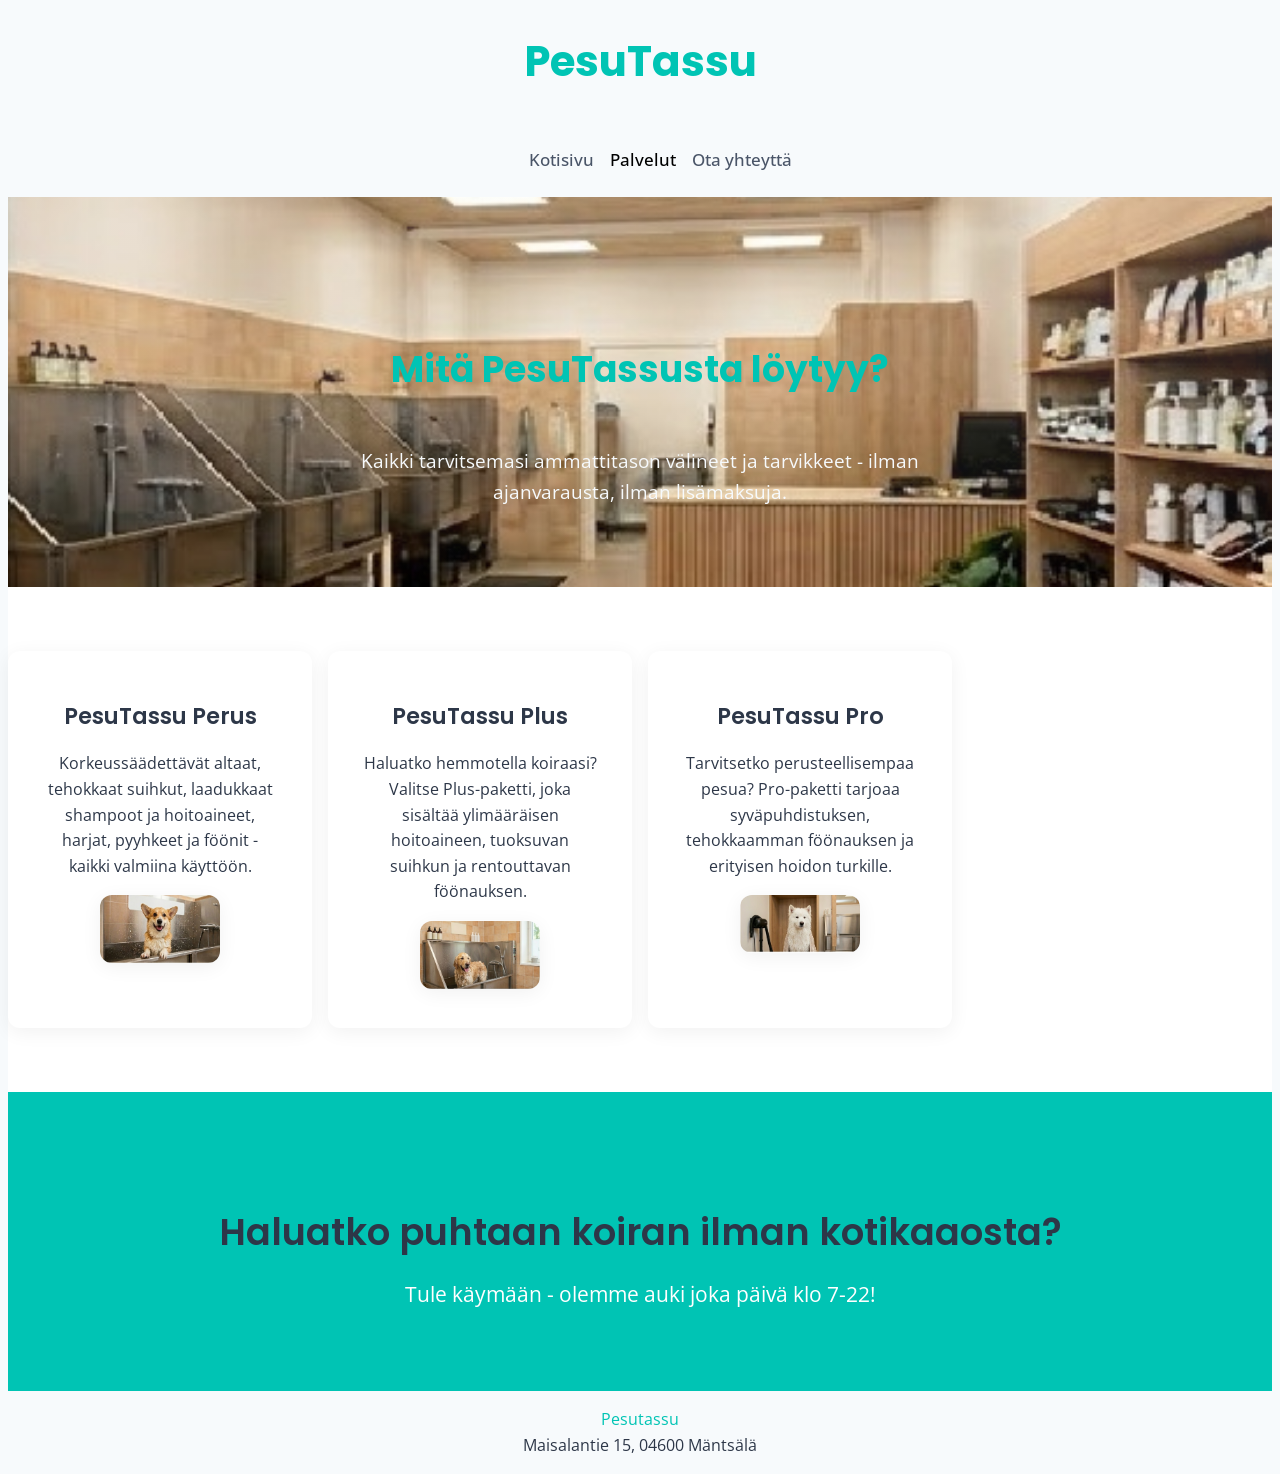
==== palvelut.html @ 4fed0d5c "Add files via upload" ====
<!DOCTYPE html>
<html lang="fi">

<head>

    <title>PesuTassu</title> 

  <meta name="viewport" content="width=device-width, initial-scale=1">  
  <meta charset="UTF-8">
  <meta name="author" content="Topi">
  <!-- lisää meta-elementtejä -->
<link rel="preconnect" href="https://fonts.googleapis.com">
  <link rel="preconnect" href="https://fonts.gstatic.com" crossorigin>
  <link href="https://fonts.googleapis.com/css2?family=Poppins:wght@500;600;700&family=Open+Sans:wght@400;500;600&display=swap" rel="stylesheet">

  <link href="tyyli.css" rel="stylesheet" type="text/css">


</head>

<body>

  <header>

  <h1>PesuTassu</h1>

  <nav class="topnav">
<ul>
  <li><a href="index.html" >Kotisivu</a></li> 
  <li><a href="palvelut.html" class="active">Palvelut</a></li> 
  <li><a href="yhteystiedot.html" >Ota yhteyttä</a></li>
</ul>
  </nav>
  
  </header>

<main> 

  <div class="pesulakuva">
    <div class="container">
      <h4>Mitä Pesu&shyTassusta löytyy?</h4>
      <p>Kaikki tarvitsemasi ammattitason välineet ja tarvikkeet - ilman ajanvarausta, ilman lisämaksuja.</p>
    </div>
  </div>

<section class="features">
   
      
      <div class="feature-grid">
        <div class="feature-card">
          <h3>PesuTassu Perus </h3> 
          <p>Korkeussäädettävät altaat, tehokkaat suihkut, laadukkaat shampoot ja hoitoaineet, harjat, pyyhkeet ja föönit - kaikki valmiina käyttöön.</p>
        <img src="kuvat/koirapesulla.jpg" alt="koira pesualtaassa" class="pesukuva">
        </div>
        <div class="feature-card">
          <h3> Pesu&shyTassu Plus</h3>
          <p>Haluatko hemmotella koiraasi? Valitse Plus-paketti, joka sisältää ylimääräisen hoitoaineen, tuoksuvan suihkun ja rentouttavan föönauksen.</p>
          <img src="kuvat/koirapesulla2.jpg" alt="koira pesualtaassa" class="pesukuva">  
        </div>
        <div class="feature-card">
          <h3> Pesu&shyTassu Pro</h3>
          <p>Tarvitsetko perusteellisempaa pesua? Pro-paketti tarjoaa syväpuhdistuksen, tehokkaamman föönauksen ja erityisen hoidon turkille.</p>
          <img src="kuvat/koirakuivaus.jpg" alt="koira pesualtaassa" class="pesukuva">  
        </div>
        
      </div>
    </div>
  </section>
      

<section class="banneri">
   <div class="container">
      <h2>Haluatko puhtaan koiran ilman kotikaaosta?</h2>
      <p>Tule käymään - olemme auki joka päivä klo 7-22!</p>
    </div>
</section>

  <footer>
  <p><span class="korostus">Pesutassu</span><br>
Maisalantie 15, 04600 Mäntsälä<br>
  </footer>


</main>

</body>

</html>
---- tyyli.css ----
:root {
  --primary: #00c4b4;            
  --dark:    #2d3748;
  --gray:    #4a5568;
  --light:   #f7fafc;
  --white:   #ffffff;
  --black:  #000000;
}

header, footer {text-align: center;}

.korostus {
  color: var(--primary);
}

.topnav ul {
  list-style: none;
  display: flex;
  flex-wrap: wrap;
  gap: 1rem 1rem;
  justify-content: center;
}

.topnav {
  color: var(--gray);
  text-decoration: none;
  font-weight: 500;
  font-size: 1.05rem;
  padding: 0.4rem 0;
  
}

.container {
  max-width: 1200px;
  margin: 0 auto;
  padding: 0 1.5rem;
  
}



/* fontit */
body {
  font-family: 'Open Sans', system-ui, sans-serif;
  color: var(--dark);
  background: var(--light);
  line-height: 1.6;
}

h1 {
  font-family: 'Poppins', sans-serif;
  font-weight: 700;
  color: var(--primary);
  font-size: 42px;
}

h2, h3 {
  font-family: 'Poppins', sans-serif;
  font-weight: 600;
  color: var(--dark);
}

h4 {
  font-family: 'Poppins', sans-serif;
  font-weight: 700;
  color: var(--primary);
  font-size: 36px;
}

/* kotisivu */

/* kansikuva */

.kansi {
  background: linear-gradient(rgba(248, 247, 247, 0.199), rgba(247, 248, 248, 0)),
              url(kuvat/kansikuva.jpg) center/100% auto no-repeat;
  text-align: center;
  padding: 6rem 1rem 5rem;
  color: var(--dark);
  background-position: center;
  background-size: cover;
  background-repeat: no-repeat;
}

.kansi h1 {
  font-size: 2.5rem;
  margin-bottom: 1.2rem;
}

.kansi p {
  font-size: 1.2rem;
  max-width: 680px;
  margin: 0 auto;
  color: var(--light);
}

/* kortit */


.features {
  padding: 4rem 0;
  background: white;
}

.features h2 {
  text-align: center;
  font-size: 2.2rem;
  margin-bottom: 3rem;
}

 .feature-grid {
  display: grid;
  grid-template-columns: 4fr;
  gap: 1rem;
  justify-content: center;
 }

.feature-card {
  background: var(--white);
  border-radius: 12px;
  padding: 2rem;
  box-shadow: 0 4px 20px rgba(0,0,0,0.06);
  text-align: center;
}

.feature-card h3 {
  margin: 1rem 0 0.8rem;
  font-size: 1.4rem;
}

/* palvelut */

.pesulakuva {
   background: linear-gradient(rgba(248, 247, 247, 0.199), rgba(247, 248, 248, 0)),
              url(kuvat/pesula.jpg) center/100% auto no-repeat;
  text-align: center;
  padding: 6rem 1rem 5rem;
  color: var(--dark);
  background-position: center;
  background-size: cover;
  background-repeat: no-repeat;
}

.pesulakuva p {
  font-size: 1.2rem;
  max-width: 680px;
  margin: 0 auto;
  color: var(--light);
}

.palvelut {
  padding: 4rem 0;

}

.palvelut div {
  margin-bottom: 2rem;
  display: flex;
  align-items: center;
  gap: 1.5rem;
  flex-wrap: wrap;
  max-width: 600px;
}

.pesukuva {
  width: 300px;
  border-radius: 12px;
  box-shadow: 0 4px 20px rgba(0,0,0,0.06);
   width: 50%;
  height: auto;
}

.palvelut h2 {
  text-align: center;
  font-size: 2.2rem;
  margin-bottom: 3rem;
}


/* yhteystiedot */

.google-map {
  display: flex;
  justify-content: center;
  margin: 2rem 0;
}

.google-map iframe {
     height: 500px;
     width: 500px;
     border-radius: 2em;
     border: none;
     justify-content: center;
     
     
     
} 


.yhteystiedot2 {
  max-width: 600px;
  display: flex;
  flex-direction: column;
  gap: 1rem;
  text-align: center;
  justify-content: center;
  margin: 0 auto;



}



/* banneri */
.banneri {
  background: var(--primary);
  color: white;
  text-align: center;
  padding: 5rem 1rem;
}

.banneri h2 {
  font-size: 2.3rem;
  margin-bottom: 1rem;
  hyphens: auto;
}

.banneri p {
  font-size: 1.3rem;
  max-width: 700px;
  margin: 0 auto;
}       


/* navigointi */
#topnav ul {padding-left: 0px;}
        & li {display: inline-block;}
        & a {color:var(--primary-color);
                text-decoration: none;}
        & a.active {color:black}
    




/* mobiili */
@media screen and (max-width: 430px) 
{
nav li {display: block;
        text-align: left;}  
header {display:flex;
        flex-direction: column;}
.feature-grid {
      flex-direction: column;
      align-items: center;}
}
               


/* keskikokoiset näytöt */
@media screen and (min-width: 431px)
{
.flex_container {display: flex;
                gap:10px}
.flex_item {flex:1}
.feature-grid {grid-template-columns: repeat(2, 1fr);}

}

/* isot näytöt */
@media screen and (min-width: 1200px)

{
.feature-grid {grid-template-columns: repeat(4, 1fr);}
}
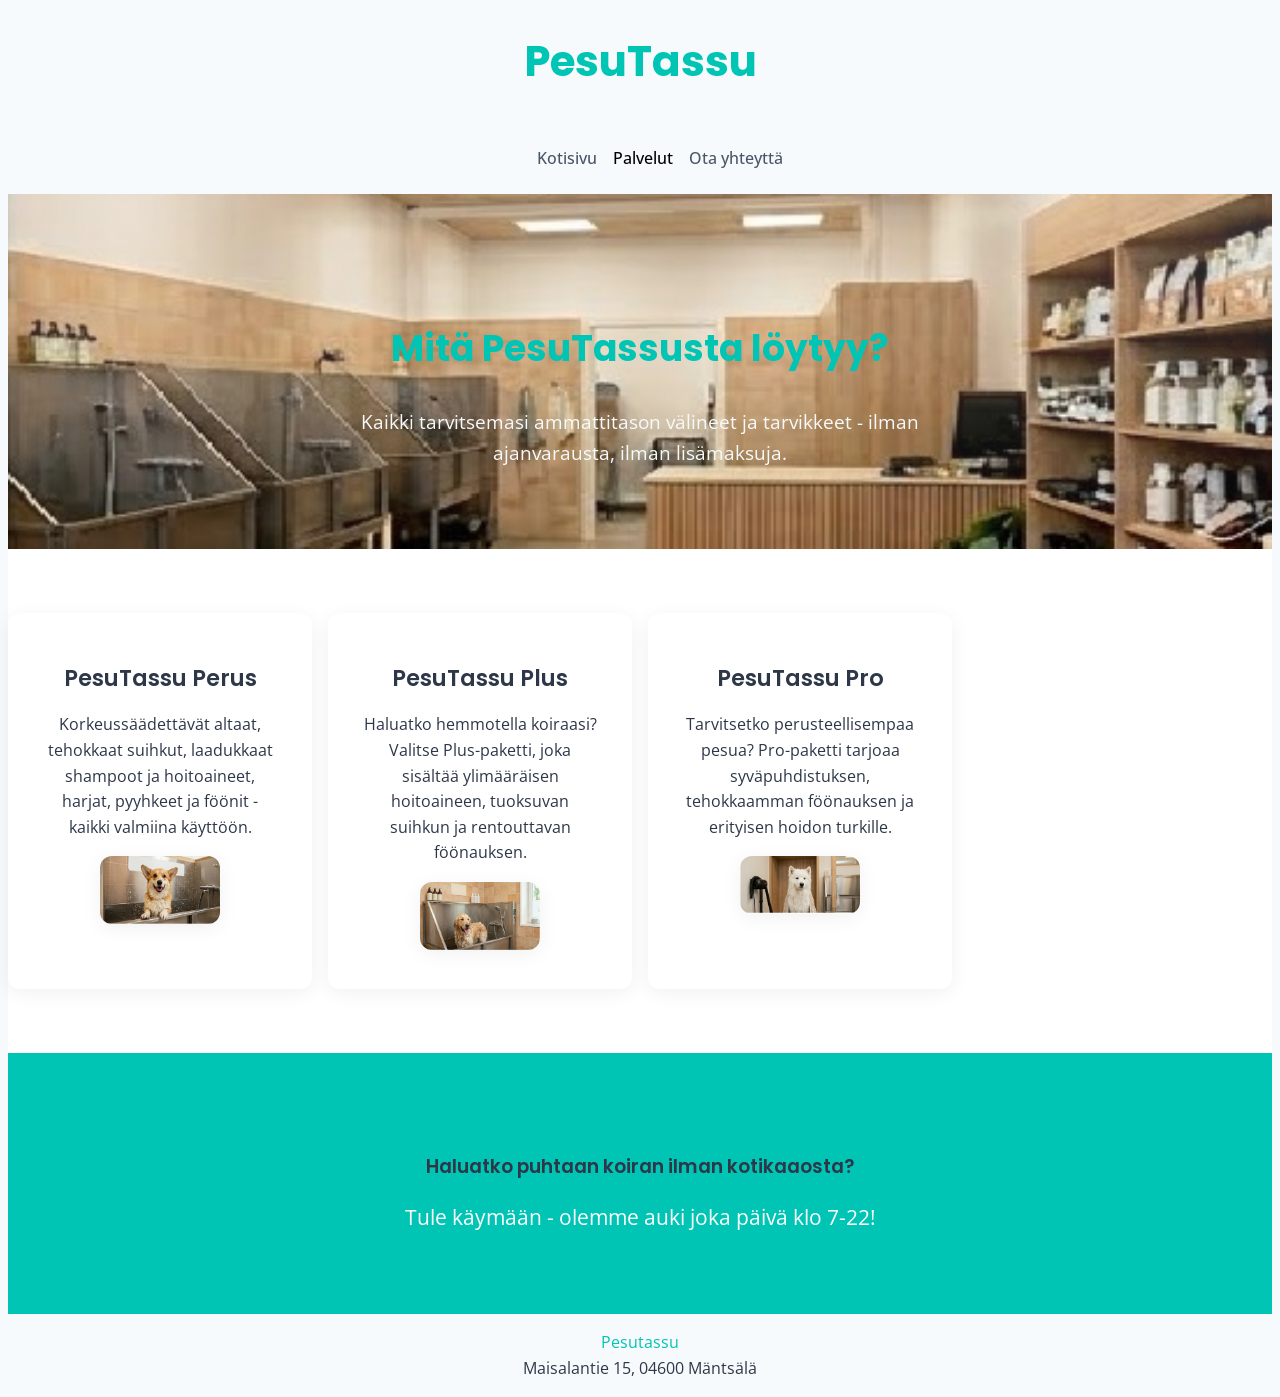
==== commit f85a3d22: "Add files via upload" ====
--- a/palvelut.html
+++ b/palvelut.html
@@ -38,7 +38,7 @@
 
   <div class="pesulakuva">
     <div class="container">
-      <h4>Mitä Pesu&shyTassusta löytyy?</h4>
+      <h2>Mitä Pesu&shyTassusta löytyy?</h2>
       <p>Kaikki tarvitsemasi ammattitason välineet ja tarvikkeet - ilman ajanvarausta, ilman lisämaksuja.</p>
     </div>
   </div>
@@ -70,7 +70,7 @@
 
 <section class="banneri">
    <div class="container">
-      <h2>Haluatko puhtaan koiran ilman kotikaaosta?</h2>
+      <h3>Haluatko puhtaan koiran ilman kotikaaosta?</h3>
       <p>Tule käymään - olemme auki joka päivä klo 7-22!</p>
     </div>
 </section>
--- a/tyyli.css
+++ b/tyyli.css
@@ -7,27 +7,41 @@
   --black:  #000000;
 }
 
-header, footer {text-align: center;}
+header, footer {
+  text-align: center;
+  
+}
 
 .korostus {
   color: var(--primary);
 }
 
+/* navigointi */
+
 .topnav ul {
   list-style: none;
   display: flex;
   flex-wrap: wrap;
   gap: 1rem 1rem;
   justify-content: center;
+  color: var(--gray) ;
+
+
+}
+
+.topnav a.active {color:black;}
+
+.topnav a {
+  color: var(--primary-color);
+  text-decoration: none;
 }
 
 .topnav {
   color: var(--gray);
-  text-decoration: none;
   font-weight: 500;
-  font-size: 1.05rem;
+  font-size: 1rem;
   padding: 0.4rem 0;
-  
+  justify-content: center;
 }
 
 .container {
@@ -54,13 +68,13 @@
   font-size: 42px;
 }
 
-h2, h3 {
+h3 {
   font-family: 'Poppins', sans-serif;
   font-weight: 600;
   color: var(--dark);
 }
 
-h4 {
+h2 {
   font-family: 'Poppins', sans-serif;
   font-weight: 700;
   color: var(--primary);
@@ -233,14 +247,6 @@
 }       
 
 
-/* navigointi */
-#topnav ul {padding-left: 0px;}
-        & li {display: inline-block;}
-        & a {color:var(--primary-color);
-                text-decoration: none;}
-        & a.active {color:black}
-    
-
 
 
 
